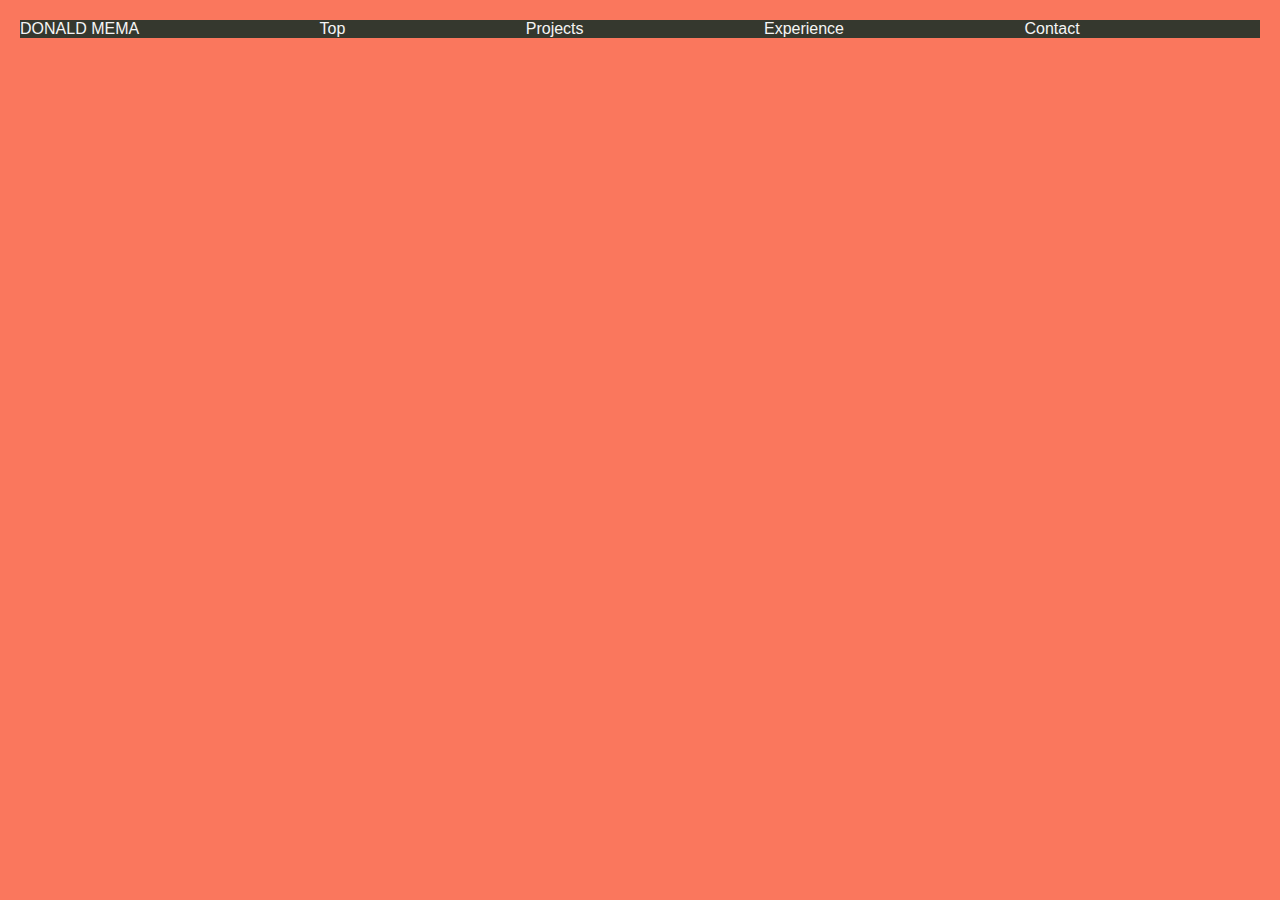
==== index.html @ 514089d9 "first commit" ====
<!DOCTYPE html>
<html lang="en">
  <head>
    <meta charset="UTF-8" />
    <meta http-equiv="X-UA-Compatible" content="IE=edge" />
    <meta name="viewport" content="width=device-width, initial-scale=1.0" />
    <title>Donald's Portfolio</title>
    <link rel="stylesheet" href="style.css" />
  </head>
  <body>
    <div class="container">
      <header class="header">
        <div class="header__items">DONALD MEMA</div>
        <div class="header__items">Top</div>
        <div class="header__items">Projects</div>
        <div class="header__items">Experience</div>
        <div class="header__items">Contact</div>
      </header>
      
    </div>
  </body>
</html>
---- style.css ----
* {
  margin: 0;
  padding: 0;
  box-sizing: border-box;

  font-family: sans-serif;
}

body {
  background-color: #fa775d;
}

.container {
  display: grid;
}

.header {
  background-color: #35382e;
  margin: 20px;
  display: grid;
  grid-auto-flow: column;
}

.header__items {
  color: whitesmoke;
}
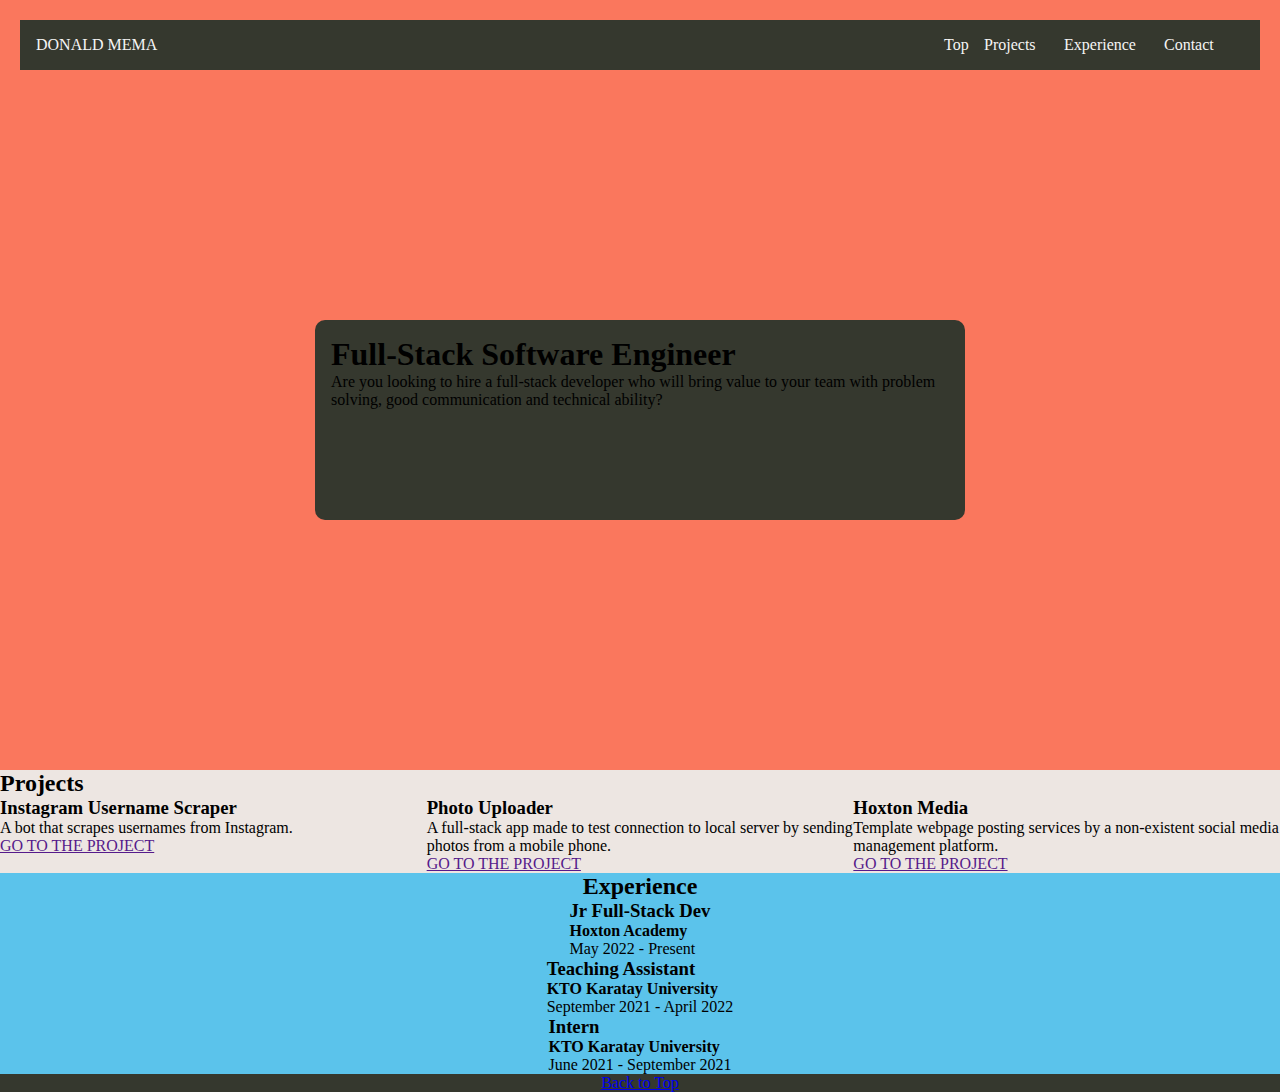
==== commit d911ff35: "Populate the page with content" ====
--- a/index.html
+++ b/index.html
@@ -8,7 +8,7 @@
     <link rel="stylesheet" href="style.css" />
   </head>
   <body>
-    <div class="container">
+    <div class="container-top">
       <header class="header">
         <div class="header__items">DONALD MEMA</div>
         <div class="header__items">Top</div>
@@ -16,7 +16,69 @@
         <div class="header__items">Experience</div>
         <div class="header__items">Contact</div>
       </header>
-      
+
+      <main class="intro">
+        <div class="title">
+          <h1>Full-Stack Software Engineer</h1>
+        </div>
+        <p>
+          Are you looking to hire a full-stack developer who will bring value to
+          your team with <span>problem solving, good communication</span> and
+          <span>technical ability</span>?
+        </p>
+      </main>
+      <section class="projects">
+        <h2 class="projects__header">Projects</h2>
+        <div class="projects__body">
+          <div class="project__item">
+            <h3>Instagram Username Scraper</h3>
+            <p>A bot that scrapes usernames from Instagram.</p>
+            <a href="">GO TO THE PROJECT</a>
+          </div>
+
+          <div class="project__item">
+            <h3>Photo Uploader</h3>
+            <p>
+              A full-stack app made to test connection to local server by
+              sending photos from a mobile phone.
+            </p>
+            <a href="">GO TO THE PROJECT</a>
+          </div>
+          <div class="project__item">
+            <h3>Hoxton Media</h3>
+            <p>
+              Template webpage posting services by a non-existent social media
+              management platform.
+            </p>
+            <a href="">GO TO THE PROJECT</a>
+          </div>
+        </div>
+      </section>
+      <section class="experience">
+        <h2>Experience</h2>
+        <div class="experience-items">
+          <div class="workplace-role"><h3>Jr Full-Stack Dev</h3></div>
+          <div class="workplace"><h4>Hoxton Academy</h4></div>
+          <div class="experience__time-period"><p>May 2022 - Present</p></div>
+        </div>
+        <div class="experience-items">
+          <div class="workplace-role"><h3>Teaching Assistant</h3></div>
+          <div class="workplace"><h4>KTO Karatay University</h4></div>
+          <div class="experience__time-period">
+            <p>September 2021 - April 2022</p>
+          </div>
+        </div>
+        <div class="experience-items">
+          <div class="workplace-role"><h3>Intern</h3></div>
+          <div class="workplace"><h4>KTO Karatay University</h4></div>
+          <div class="experience__time-period">
+            <p>June 2021 - September 2021</p>
+          </div>
+        </div>
+      </section>
+      <div class="back-to-top">
+        <a href="/">Back to Top</a>
+      </div>
     </div>
   </body>
 </html>
--- a/style.css
+++ b/style.css
@@ -3,7 +3,7 @@
   padding: 0;
   box-sizing: border-box;
 
-  font-family: sans-serif;
+  font-family: "Gill Sans", "Gill Sans MT", Calibri, "Trebuchet MS";
 }
 
 body {
@@ -12,6 +12,7 @@
 
 .container {
   display: grid;
+  align-items: center;
 }
 
 .header {
@@ -19,8 +20,43 @@
   margin: 20px;
   display: grid;
   grid-auto-flow: column;
+  grid-template-columns: auto 40px 80px 100px 80px;
+  padding: 1rem;
 }
 
 .header__items {
   color: whitesmoke;
-}+}
+
+.intro {
+  background-color: #35382e;
+  border-radius: 10px;
+  padding: 1rem;
+  width: 650px;
+  height: 200px;
+  margin: 250px auto;
+}
+
+.projects {
+  background-color: #ede6e2;
+  display: grid;
+  /* grid-auto-flow: column; */
+}
+
+.projects__body {
+  display: grid;
+  grid-auto-flow: column;
+  grid-template-columns: 1fr 1fr 1fr;
+}
+
+.experience {
+  background-color: #5bc3eb;
+  display: grid;
+  place-items: center;
+}
+
+.back-to-top {
+  display: grid;
+  place-items: center;
+  background-color: #35382e;
+}
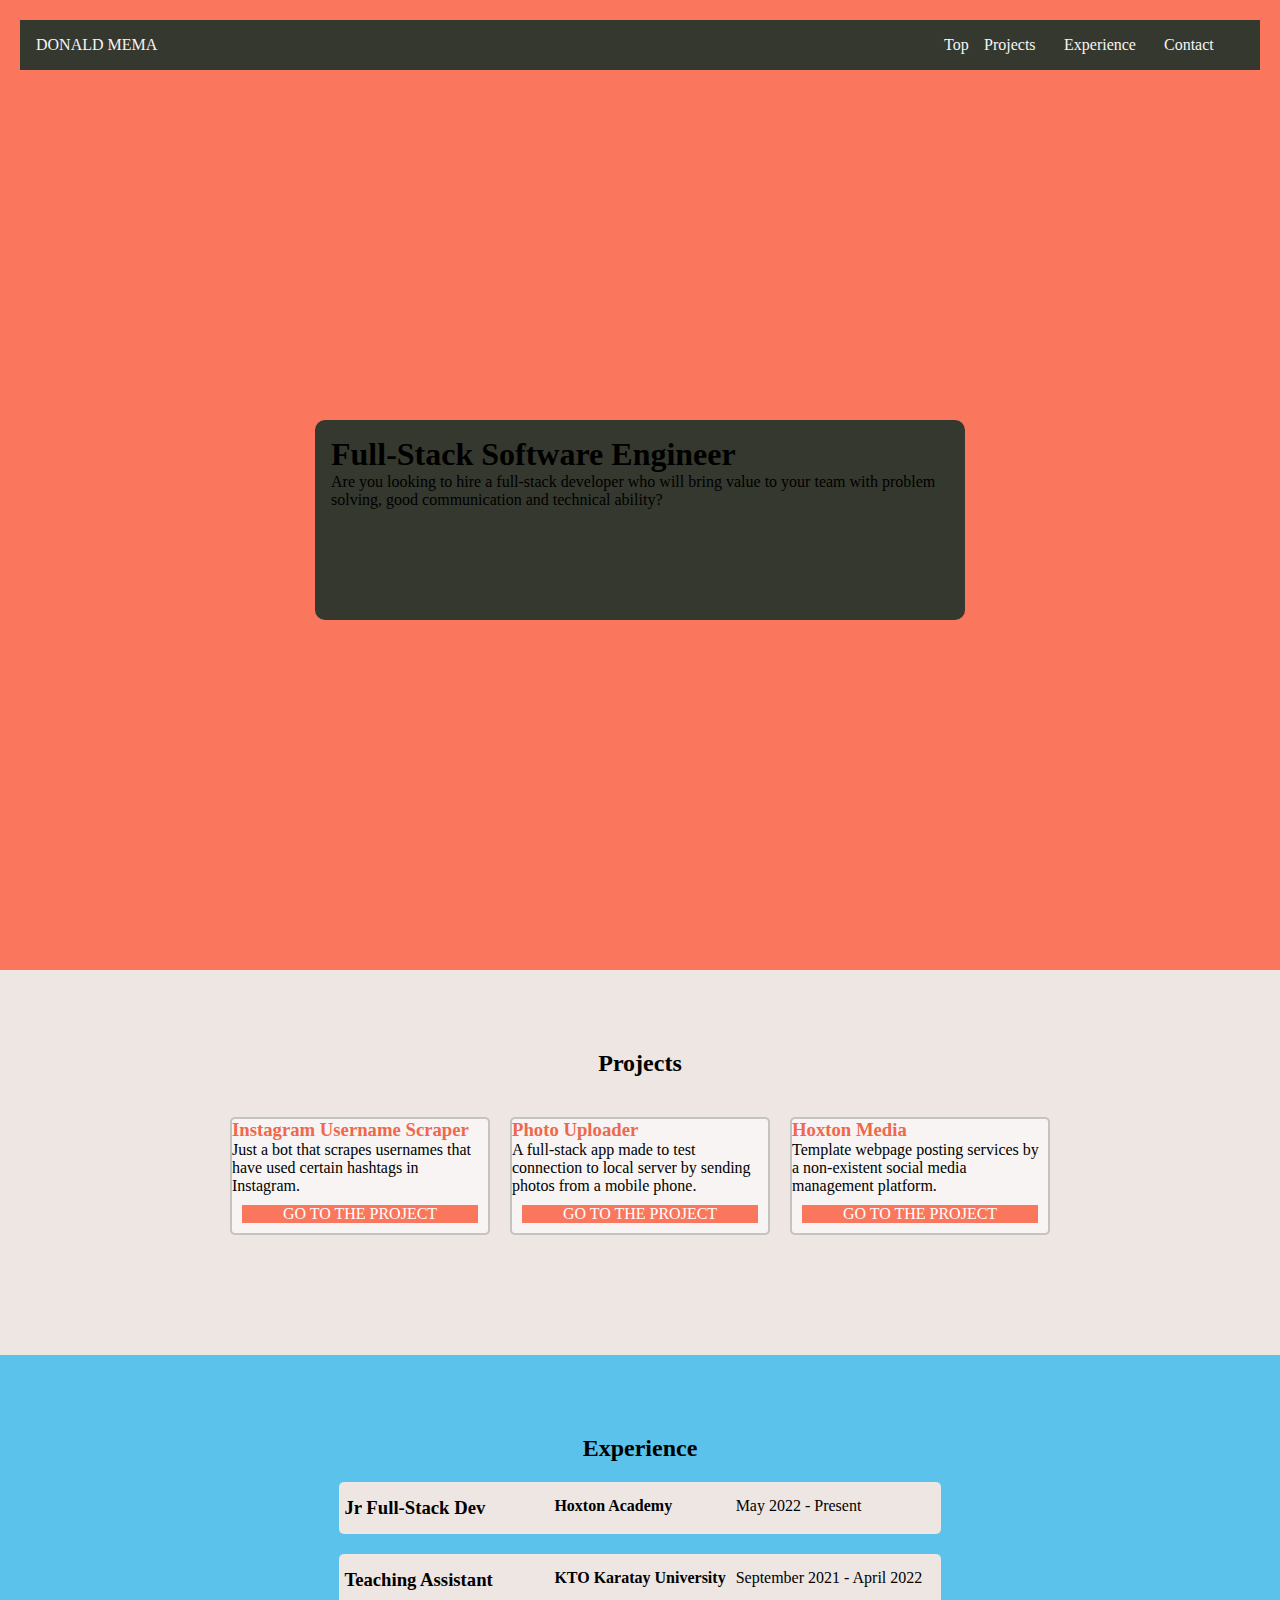
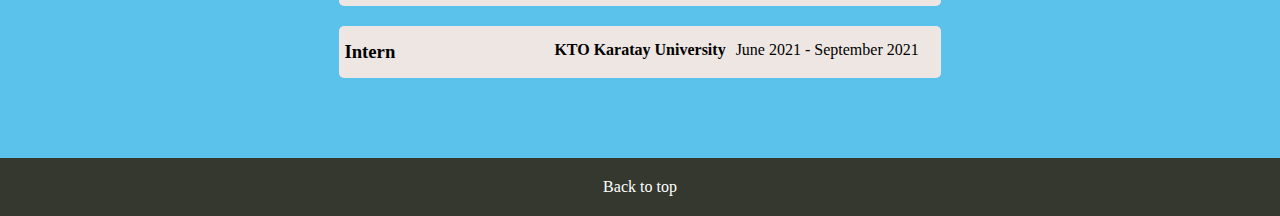
==== commit 1dfcb3bb: "Add styling to elements" ====
--- a/index.html
+++ b/index.html
@@ -28,12 +28,17 @@
         </p>
       </main>
       <section class="projects">
-        <h2 class="projects__header">Projects</h2>
+        <h2 class="projects__header" id="projects">Projects</h2>
         <div class="projects__body">
           <div class="project__item">
             <h3>Instagram Username Scraper</h3>
-            <p>A bot that scrapes usernames from Instagram.</p>
-            <a href="">GO TO THE PROJECT</a>
+            <p>
+              Just a bot that scrapes usernames that have used certain hashtags
+              in Instagram.
+            </p>
+            <div class="project__item__link">
+              <center><a href="">GO TO THE PROJECT</a></center>
+            </div>
           </div>
 
           <div class="project__item">
@@ -42,7 +47,9 @@
               A full-stack app made to test connection to local server by
               sending photos from a mobile phone.
             </p>
-            <a href="">GO TO THE PROJECT</a>
+            <div class="project__item__link">
+              <center><a href="">GO TO THE PROJECT</a></center>
+            </div>
           </div>
           <div class="project__item">
             <h3>Hoxton Media</h3>
@@ -50,12 +57,14 @@
               Template webpage posting services by a non-existent social media
               management platform.
             </p>
-            <a href="">GO TO THE PROJECT</a>
+            <div class="project__item__link">
+              <center><a href="">GO TO THE PROJECT</a></center>
+            </div>
           </div>
         </div>
       </section>
       <section class="experience">
-        <h2>Experience</h2>
+        <center><h2 id="experience">Experience</h2></center>
         <div class="experience-items">
           <div class="workplace-role"><h3>Jr Full-Stack Dev</h3></div>
           <div class="workplace"><h4>Hoxton Academy</h4></div>
@@ -77,7 +86,7 @@
         </div>
       </section>
       <div class="back-to-top">
-        <a href="/">Back to Top</a>
+        <a href="#">Back to top</a>
       </div>
     </div>
   </body>
--- a/style.css
+++ b/style.css
@@ -4,6 +4,7 @@
   box-sizing: border-box;
 
   font-family: "Gill Sans", "Gill Sans MT", Calibri, "Trebuchet MS";
+  scroll-behavior: smooth;
 }
 
 body {
@@ -34,29 +35,70 @@
   padding: 1rem;
   width: 650px;
   height: 200px;
-  margin: 250px auto;
+  margin: 350px auto;
 }
 
 .projects {
   background-color: #ede6e2;
   display: grid;
-  /* grid-auto-flow: column; */
+  padding: 80px 30px;
+  place-items: center;
 }
 
 .projects__body {
+  padding: 40px 200px;
   display: grid;
   grid-auto-flow: column;
   grid-template-columns: 1fr 1fr 1fr;
+  gap: 20px;
+}
+
+.project__item {
+  border: 2px solid rgba(0, 0, 0, 0.199);
+  background-color: #f7f4f3;
+  border-radius: 5px;
+}
+
+.project__item a {
+  text-decoration: none;
+  color: white;
+}
+
+.project__item__link {
+  margin: 10px;
+  background-color: #fa775d;
+}
+
+.project__item h3 {
+  color: #f0684c;
 }
 
 .experience {
   background-color: #5bc3eb;
+  padding: 80px 20px;
   display: grid;
-  place-items: center;
+  gap: 20px;
+  place-content: center;
+}
+
+.experience-items {
+  display: grid;
+  grid-auto-flow: column;
+  grid-template-columns: 200px auto 200px;
+  gap: 10px;
+  padding: 15px 5px;
+  border-radius: 5px;
+  background-color: #ede6e2;
 }
 
 .back-to-top {
   display: grid;
   place-items: center;
+  padding: 20px 20px;
   background-color: #35382e;
 }
+
+.back-to-top a {
+  text-decoration: none;
+  color: white;
+}
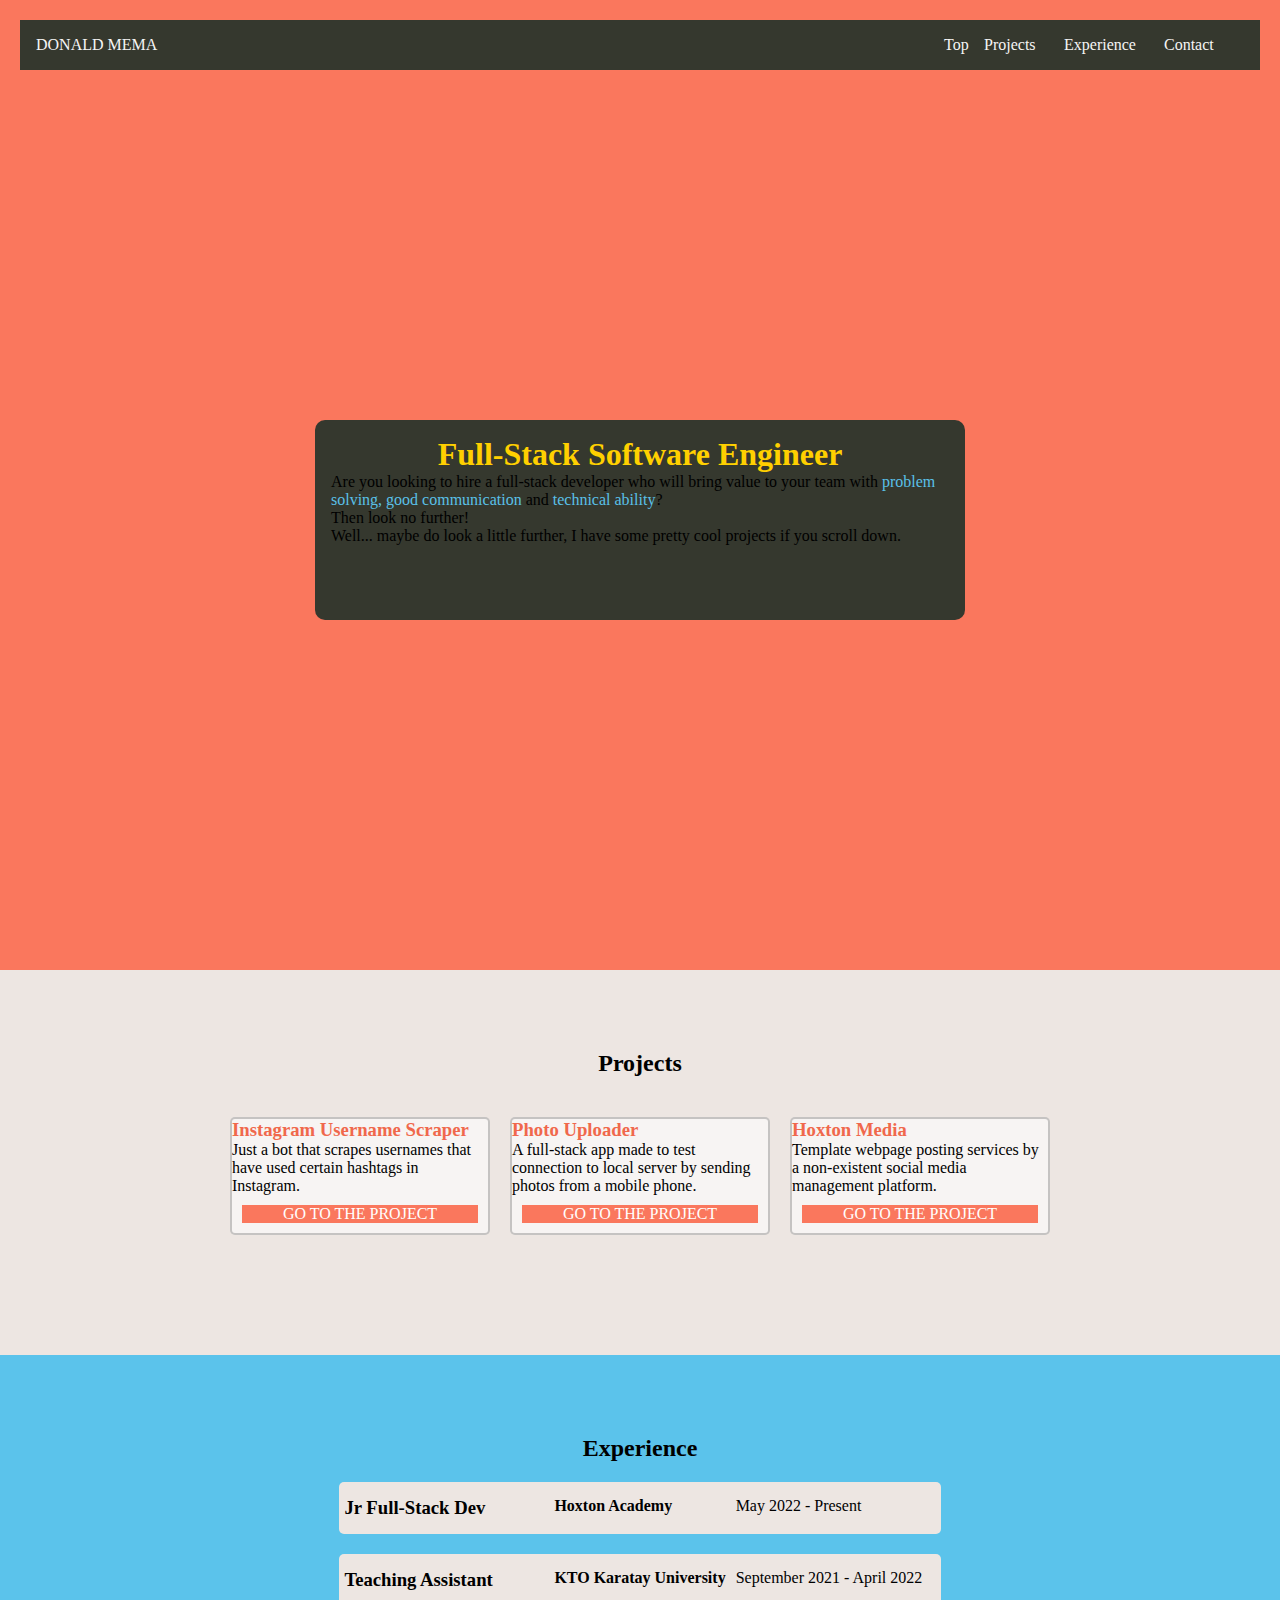
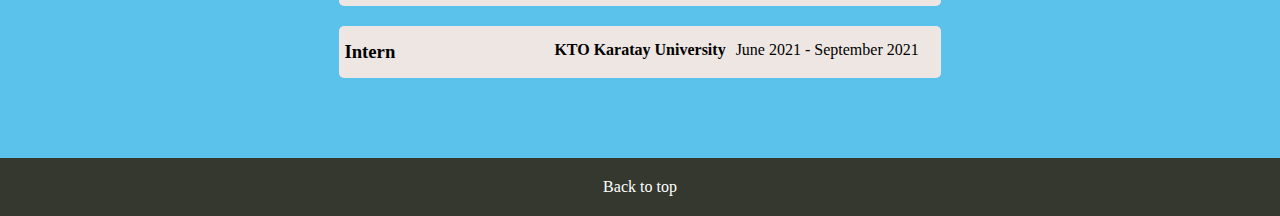
==== commit c8ce293a: "Add some styling" ====
--- a/index.html
+++ b/index.html
@@ -10,21 +10,32 @@
   <body>
     <div class="container-top">
       <header class="header">
-        <div class="header__items">DONALD MEMA</div>
-        <div class="header__items">Top</div>
-        <div class="header__items">Projects</div>
-        <div class="header__items">Experience</div>
-        <div class="header__items">Contact</div>
+        <div class="header-items">DONALD MEMA</div>
+        <div><a href="/index.html">Top</a></div>
+        <div>
+          <a href="./pages/projects.html">Projects</a>
+        </div>
+        <div>
+          <a href="./pages/experience.html">Experience</a>
+        </div>
+        <div>
+          <a href="./pages/contact.html">Contact</a>
+        </div>
       </header>
 
       <main class="intro">
         <div class="title">
-          <h1>Full-Stack Software Engineer</h1>
+          <center><h1>Full-Stack Software Engineer</h1></center>
         </div>
         <p>
           Are you looking to hire a full-stack developer who will bring value to
           your team with <span>problem solving, good communication</span> and
           <span>technical ability</span>?
+        </p>
+        <p>Then look no further!</p>
+        <p>
+          Well... maybe do look a little further, I have some pretty cool
+          projects if you scroll down.
         </p>
       </main>
       <section class="projects">
@@ -37,7 +48,13 @@
               in Instagram.
             </p>
             <div class="project__item__link">
-              <center><a href="">GO TO THE PROJECT</a></center>
+              <center>
+                <a
+                  href="https://github.com/donaldmema/Instagram-username-scraper"
+                  target="_blank"
+                  >GO TO THE PROJECT</a
+                >
+              </center>
             </div>
           </div>
 
@@ -48,7 +65,13 @@
               sending photos from a mobile phone.
             </p>
             <div class="project__item__link">
-              <center><a href="">GO TO THE PROJECT</a></center>
+              <center>
+                <a
+                  href="https://github.com/donaldmema/photo-uploader-app"
+                  target="_blank"
+                  >GO TO THE PROJECT</a
+                >
+              </center>
             </div>
           </div>
           <div class="project__item">
@@ -58,7 +81,13 @@
               management platform.
             </p>
             <div class="project__item__link">
-              <center><a href="">GO TO THE PROJECT</a></center>
+              <center>
+                <a
+                  href="https://github.com/donaldmema/hoxton-html-hoxton-media"
+                  target="_blank"
+                  >GO TO THE PROJECT</a
+                >
+              </center>
             </div>
           </div>
         </div>
--- a/style.css
+++ b/style.css
@@ -25,7 +25,12 @@
   padding: 1rem;
 }
 
-.header__items {
+.header-items {
+  color: whitesmoke;
+}
+
+.header a {
+  text-decoration: none;
   color: whitesmoke;
 }
 
@@ -36,6 +41,14 @@
   width: 650px;
   height: 200px;
   margin: 350px auto;
+}
+
+.title h1 {
+  color: #ffd000;
+}
+
+.intro span {
+  color: #5ac0e8;
 }
 
 .projects {
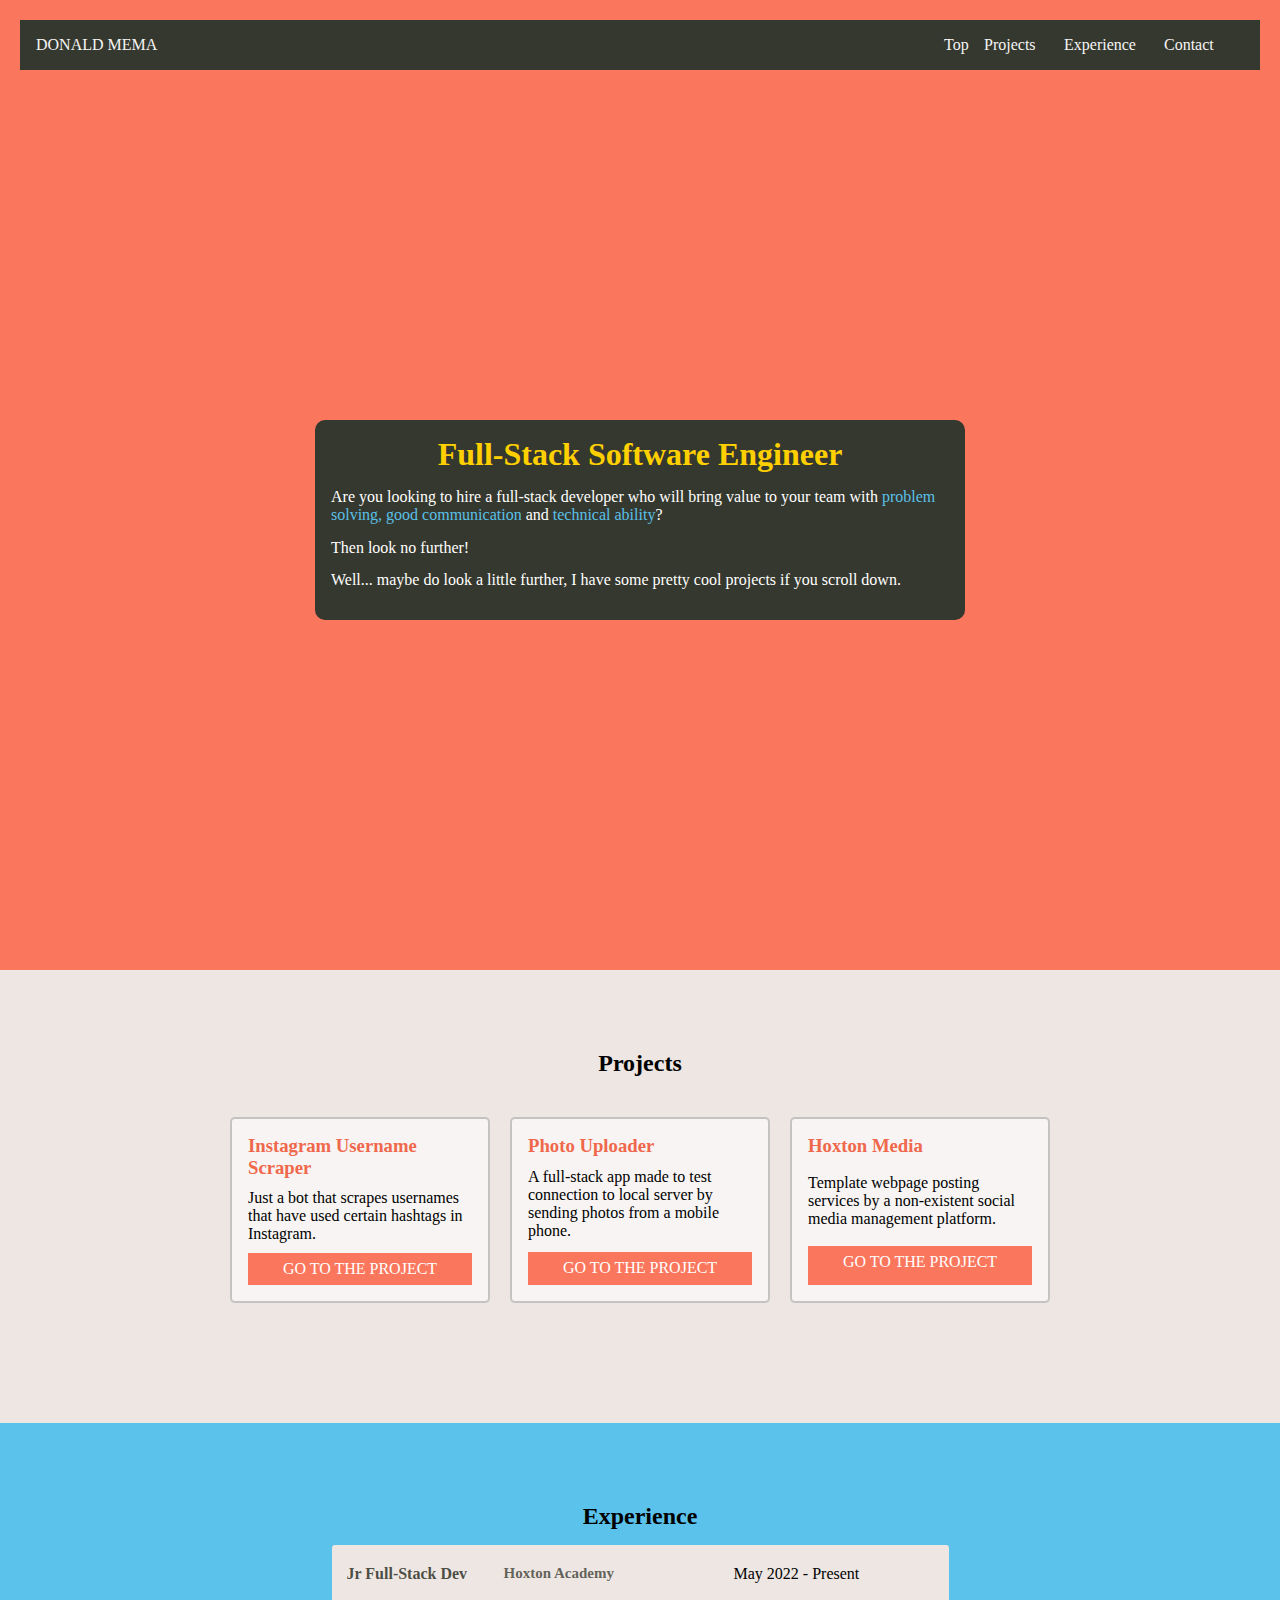
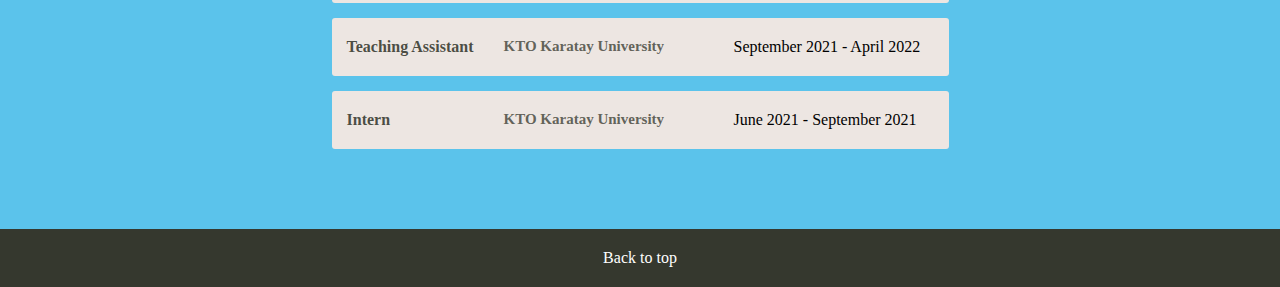
==== commit a135056a: "Finish adding more styling" ====
--- a/index.html
+++ b/index.html
@@ -13,10 +13,10 @@
         <div class="header-items">DONALD MEMA</div>
         <div><a href="/index.html">Top</a></div>
         <div>
-          <a href="./pages/projects.html">Projects</a>
+          <a href="#projects">Projects</a>
         </div>
         <div>
-          <a href="./pages/experience.html">Experience</a>
+          <a href="#experience">Experience</a>
         </div>
         <div>
           <a href="./pages/contact.html">Contact</a>
--- a/style.css
+++ b/style.css
@@ -41,6 +41,7 @@
   width: 650px;
   height: 200px;
   margin: 350px auto;
+  display: grid;
 }
 
 .title h1 {
@@ -49,6 +50,10 @@
 
 .intro span {
   color: #5ac0e8;
+}
+
+.intro p {
+  color: white;
 }
 
 .projects {
@@ -70,6 +75,9 @@
   border: 2px solid rgba(0, 0, 0, 0.199);
   background-color: #f7f4f3;
   border-radius: 5px;
+  display: grid;
+  padding: 1rem;
+  gap: 10px;
 }
 
 .project__item a {
@@ -78,7 +86,7 @@
 }
 
 .project__item__link {
-  margin: 10px;
+  padding: 7px 0px;
   background-color: #fa775d;
 }
 
@@ -90,18 +98,28 @@
   background-color: #5bc3eb;
   padding: 80px 20px;
   display: grid;
-  gap: 20px;
+  gap: 15px;
   place-content: center;
 }
 
 .experience-items {
   display: grid;
   grid-auto-flow: column;
-  grid-template-columns: 200px auto 200px;
-  gap: 10px;
-  padding: 15px 5px;
-  border-radius: 5px;
+  grid-template-columns: auto 200px 200px;
+  gap: 30px;
+  padding: 20px 15px;
+  border-radius: 3px;
   background-color: #ede6e2;
+}
+
+.experience-items h3 {
+  font-size: 16px;
+  color: #35382ee1;
+}
+
+.experience-items h4 {
+  font-size: 15px;
+  color: #35382ec4;
 }
 
 .back-to-top {
